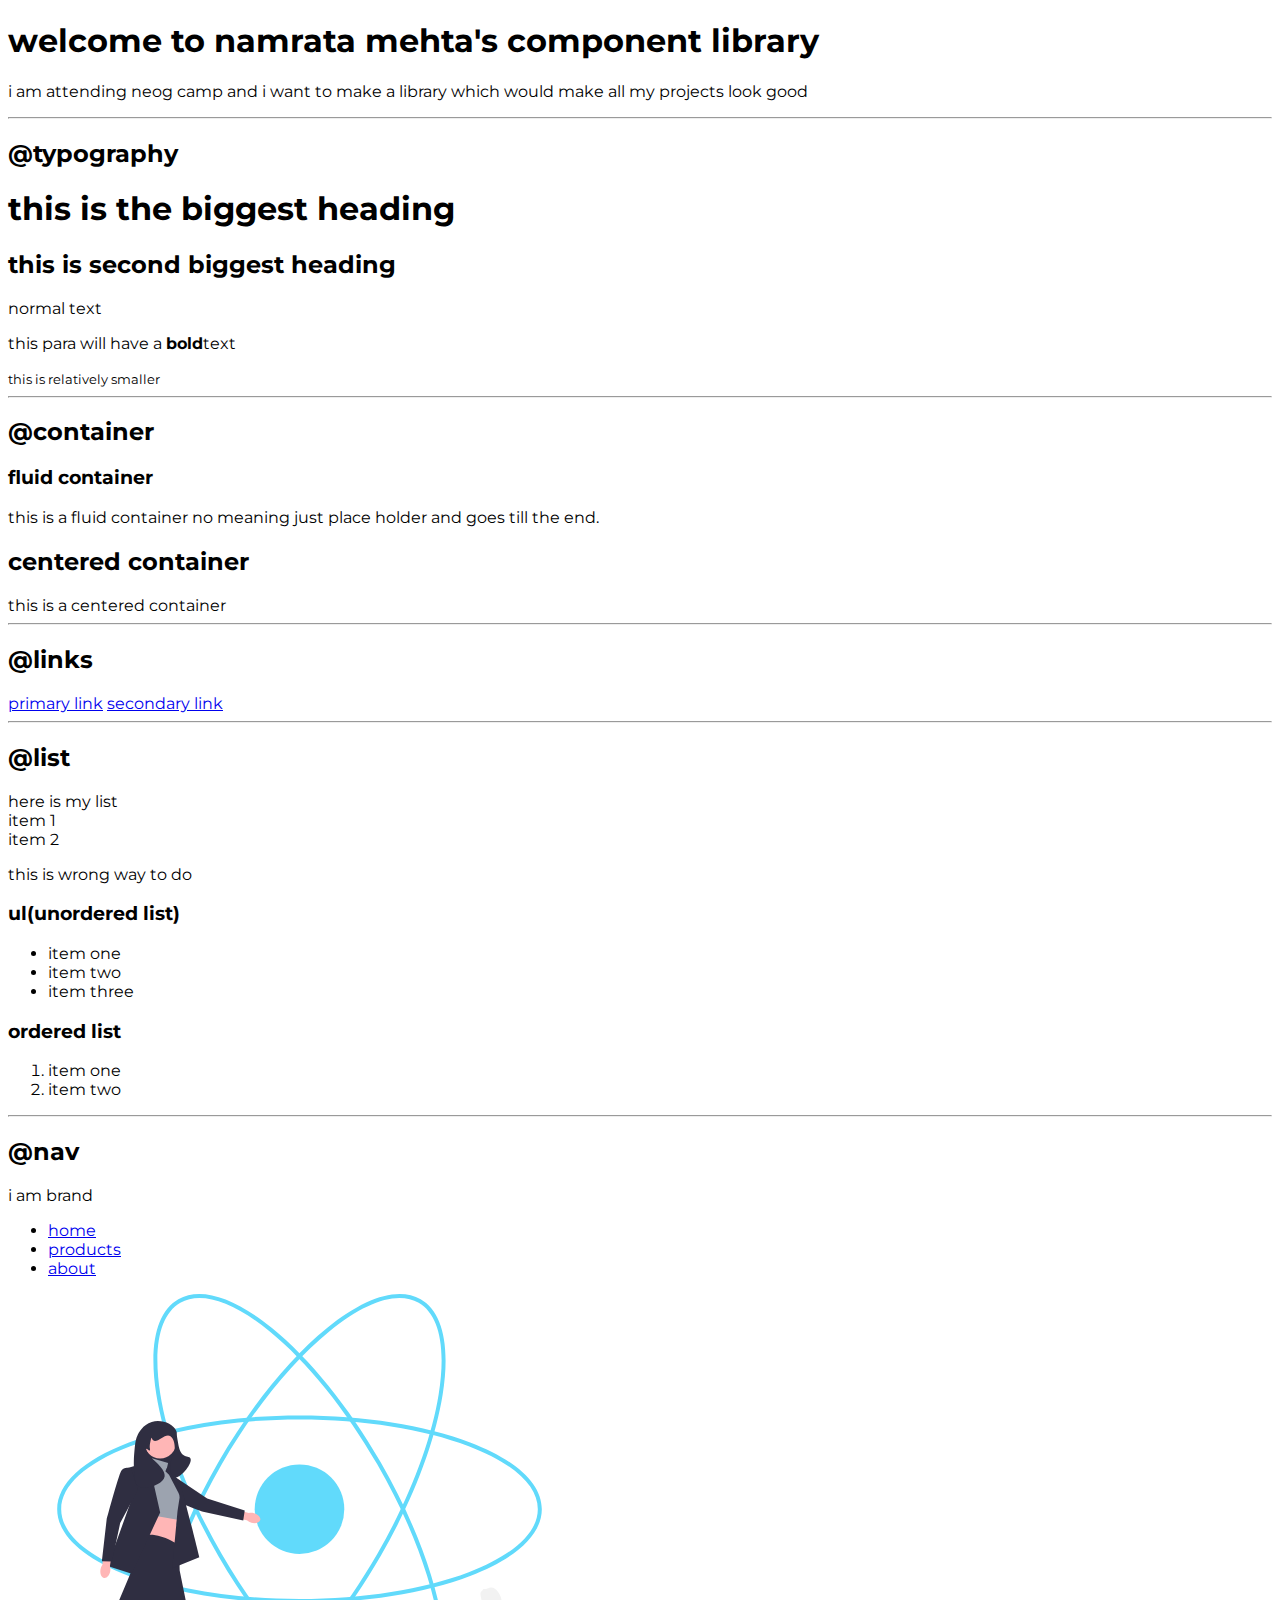
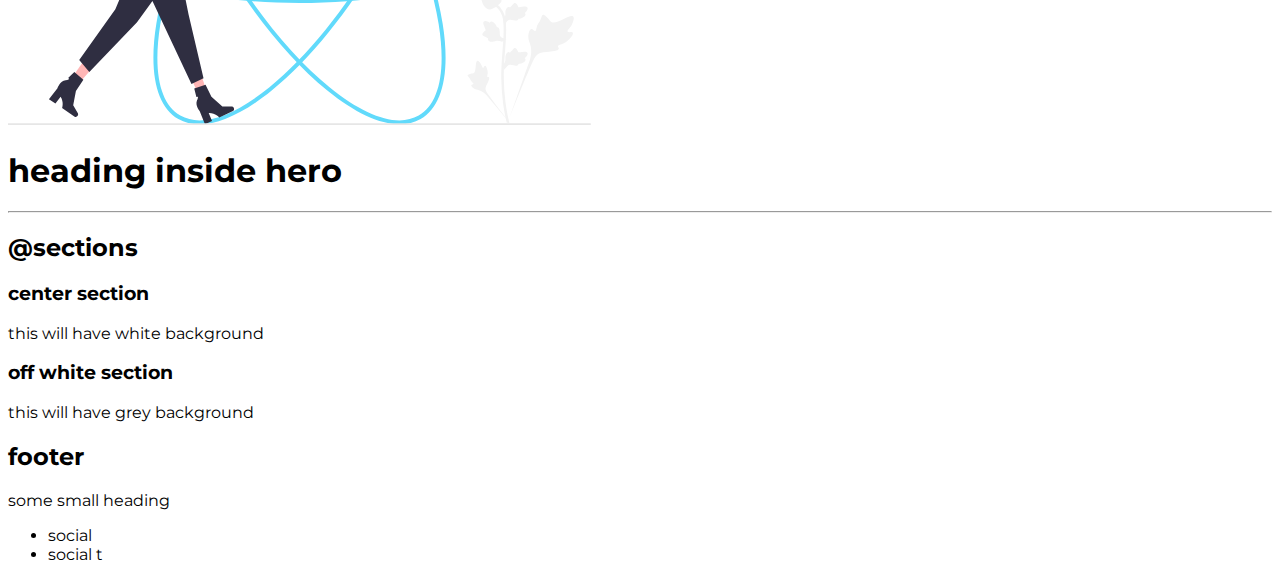
==== index.html @ b5ee128e "css commit" ====
<!DOCTYPE html>
<html lang="en">
<head>
    <meta charset="UTF-8">
    <meta http-equiv="X-UA-Compatible" content="IE=edge">
    <meta name="viewport" content="width=device-width, initial-scale=1.0">
    <title>Document</title>
    <link href="styles.css" rel="stylesheet" />
    <!-- <style>
        body{
            color: red;
        }
    </style> -->

    <!-- third way of doing css:external link -->
    
</head>
<body>

    <!-- <h1 style="color: red;">welcome to namrata mehta's component library</h1> -->

    <h1>welcome to namrata mehta's component library</h1>
    <P class="para"> i am attending neog camp and i want to make a library 
        which would make all my projects look good
    </P>
    <hr>
    <h2>@typography</h2>
    <h1>this is the biggest heading</h1>
    <h2> this is second biggest heading</h2>
    <p>normal text</p>
    <p>this para will have a 
        <strong>bold</strong>text
    </p>
    <small>this is relatively smaller</small>

    <hr>
    <h2>@container</h2> 
    <h3>fluid container</h3>
    <div> this is a fluid container no meaning just place holder
        and goes till the end.
    </div>
    <h2>centered container</h2>
    <div>this is a centered container</div>

    <hr>
    <h2>@links</h2>
    <a href="/">primary link</a>
    <a href="/">secondary link</a>
    <hr>
    <h2>@list</h2>
    <div>
        here is my list
        <div>item 1</div>
        <div>item 2</div>
        <p>this is wrong way to do</p>
    </div>


    <h3>ul(unordered list)</h3>
    <ul>
        <li>item one</li>
        <li>item two</li>
        <li>item three</li>
    </ul>


    <h3>ordered list</h3>
    <ol>
        <li>item one</li>
        <li>item two</li>
    </ol>

<hr>
    <h2>@nav</h2>
    <nav>
        <div>i am brand</div>
        <ul>
            <li>
                <a href="/">home</a>
            </li>
            <li>
                <a href="/">products</a>
            </li>
            <li>
                <a href="/">about</a>
            </li>
        </ul>
    </nav>
    <header>
        <img src="images/hero.svg"/>
        
        <h1>heading inside hero</h1>
    </header>
    <hr>
    <h2>@sections</h2>
    <section>
        <h3>center section</h3>
        <p>this will have white background</p>
    </section>

    <section>
        <h3>off white section</h3>
        <p>this will have grey background</p>
    </section>
    <h2>footer</h2>


    <footer>
        <div>some small heading</div>
        <ul>
            <li>social</li>
            <li>social t</li>
        </ul>
    </footer>





 





</body>
</html>
---- styles.css ----
@import url('https://fonts.googleapis.com/css2?family=Montserrat:ital,wght@0,700;1,400&display=swap');

body{
    font-family: 'Montserrat', sans-serif;
}
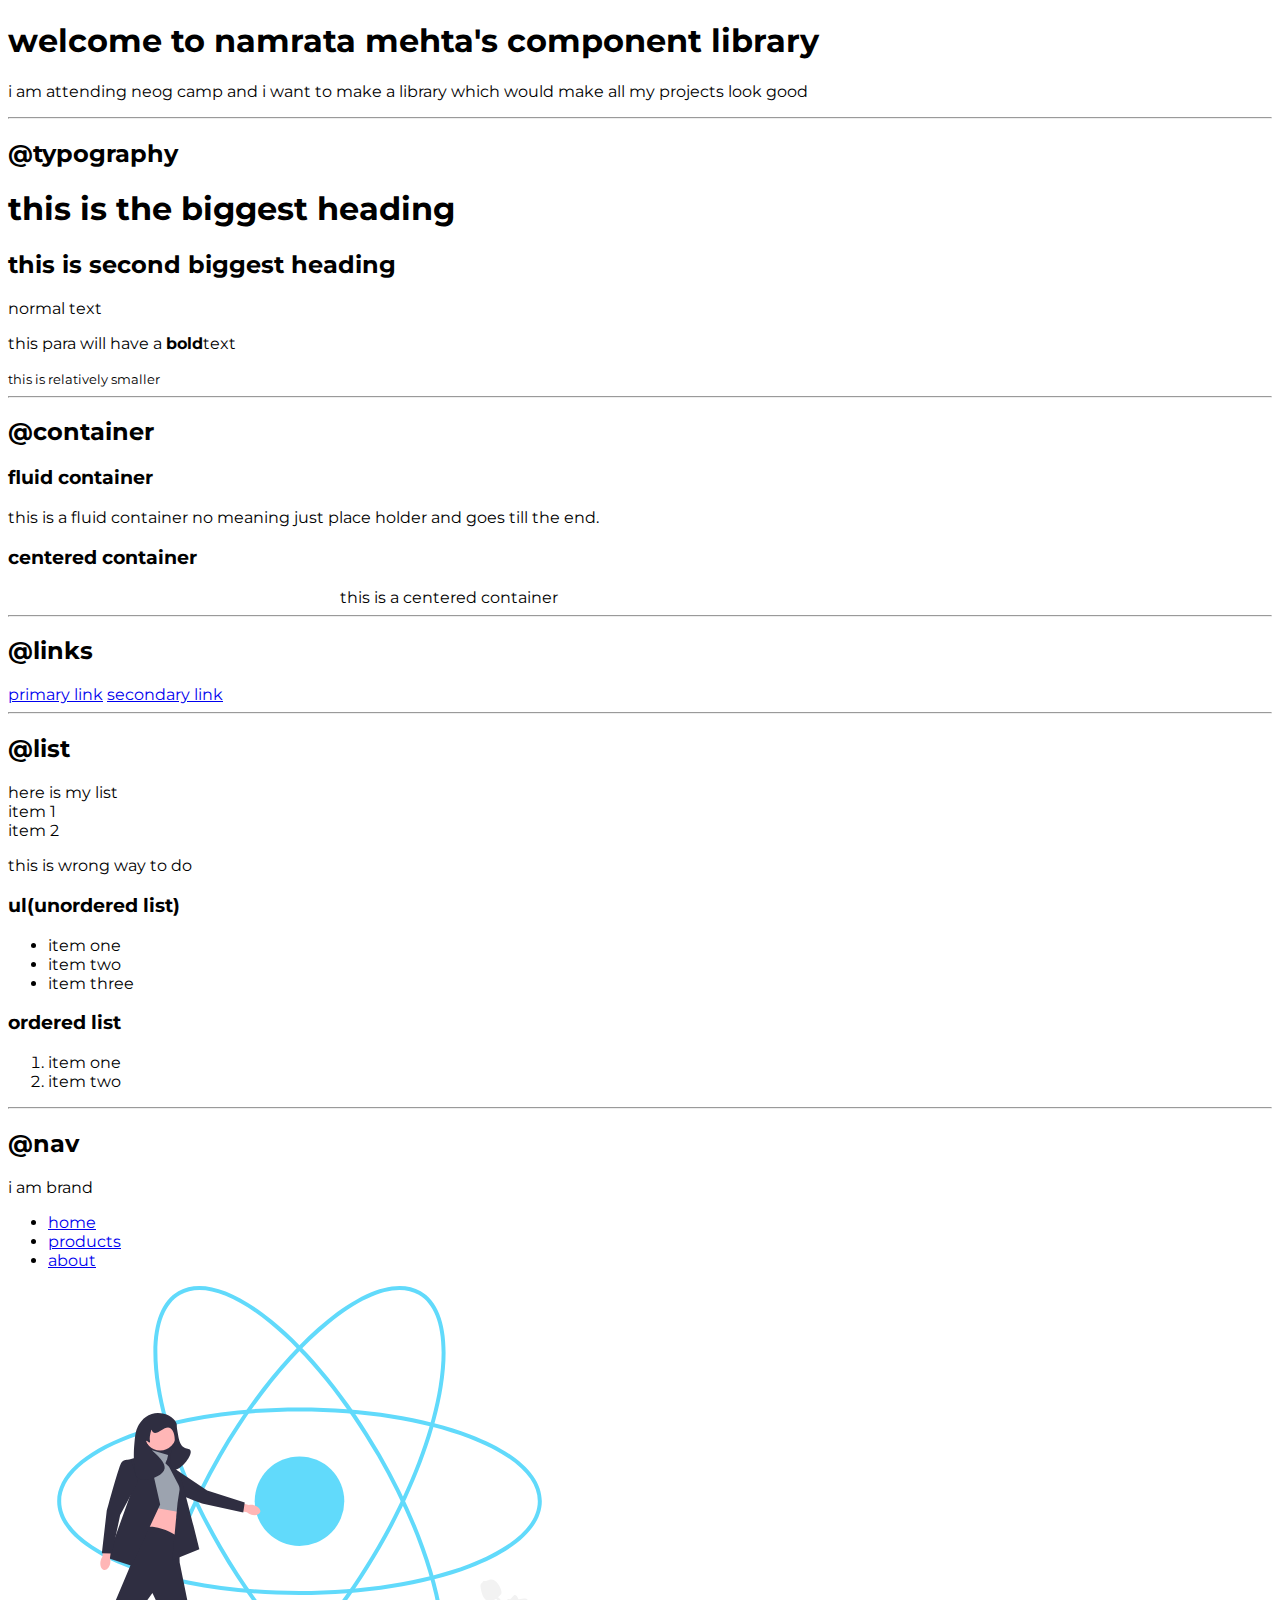
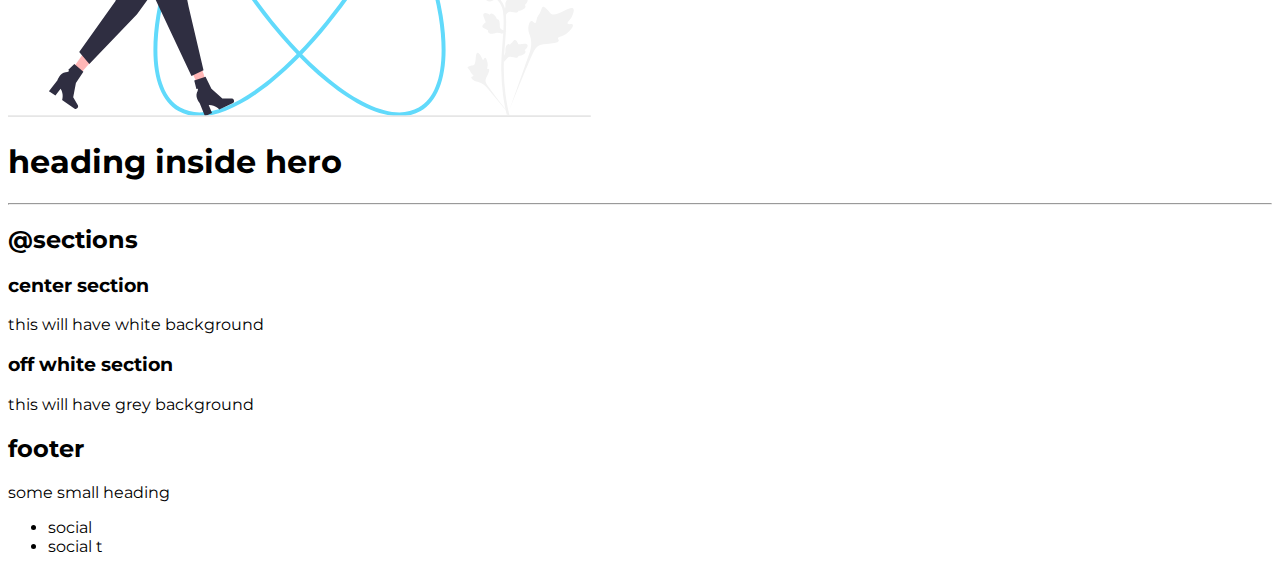
==== commit 35026b76: "color" ====
--- a/index.html
+++ b/index.html
@@ -36,17 +36,21 @@
     <hr>
     <h2>@container</h2> 
     <h3>fluid container</h3>
-    <div> this is a fluid container no meaning just place holder
+    <div class="container-fluid"> this is a fluid container no meaning just place holder
         and goes till the end.
     </div>
-    <h2>centered container</h2>
-    <div>this is a centered container</div>
+    <h3>centered container</h3>
+    <div class="container
+    container-center">this is a centered container</div>
 
+   
     <hr>
     <h2>@links</h2>
     <a href="/">primary link</a>
     <a href="/">secondary link</a>
     <hr>
+   
+   
     <h2>@list</h2>
     <div>
         here is my list
--- a/styles.css
+++ b/styles.css
@@ -1,5 +1,25 @@
 @import url('https://fonts.googleapis.com/css2?family=Montserrat:ital,wght@0,700;1,400&display=swap');
 
+
+:root{
+    --primary-color:red;
+}
 body{
     font-family: 'Montserrat', sans-serif;
-}+}
+/* container */
+.container{
+    padding-left: 1rem;
+    padding-right: 1rem;
+}
+.container-center{
+    max-width: 600px;
+    margin: auto;
+}
+
+
+/* links */
+.primary-link{
+    color: var(--primary-color);
+}
+
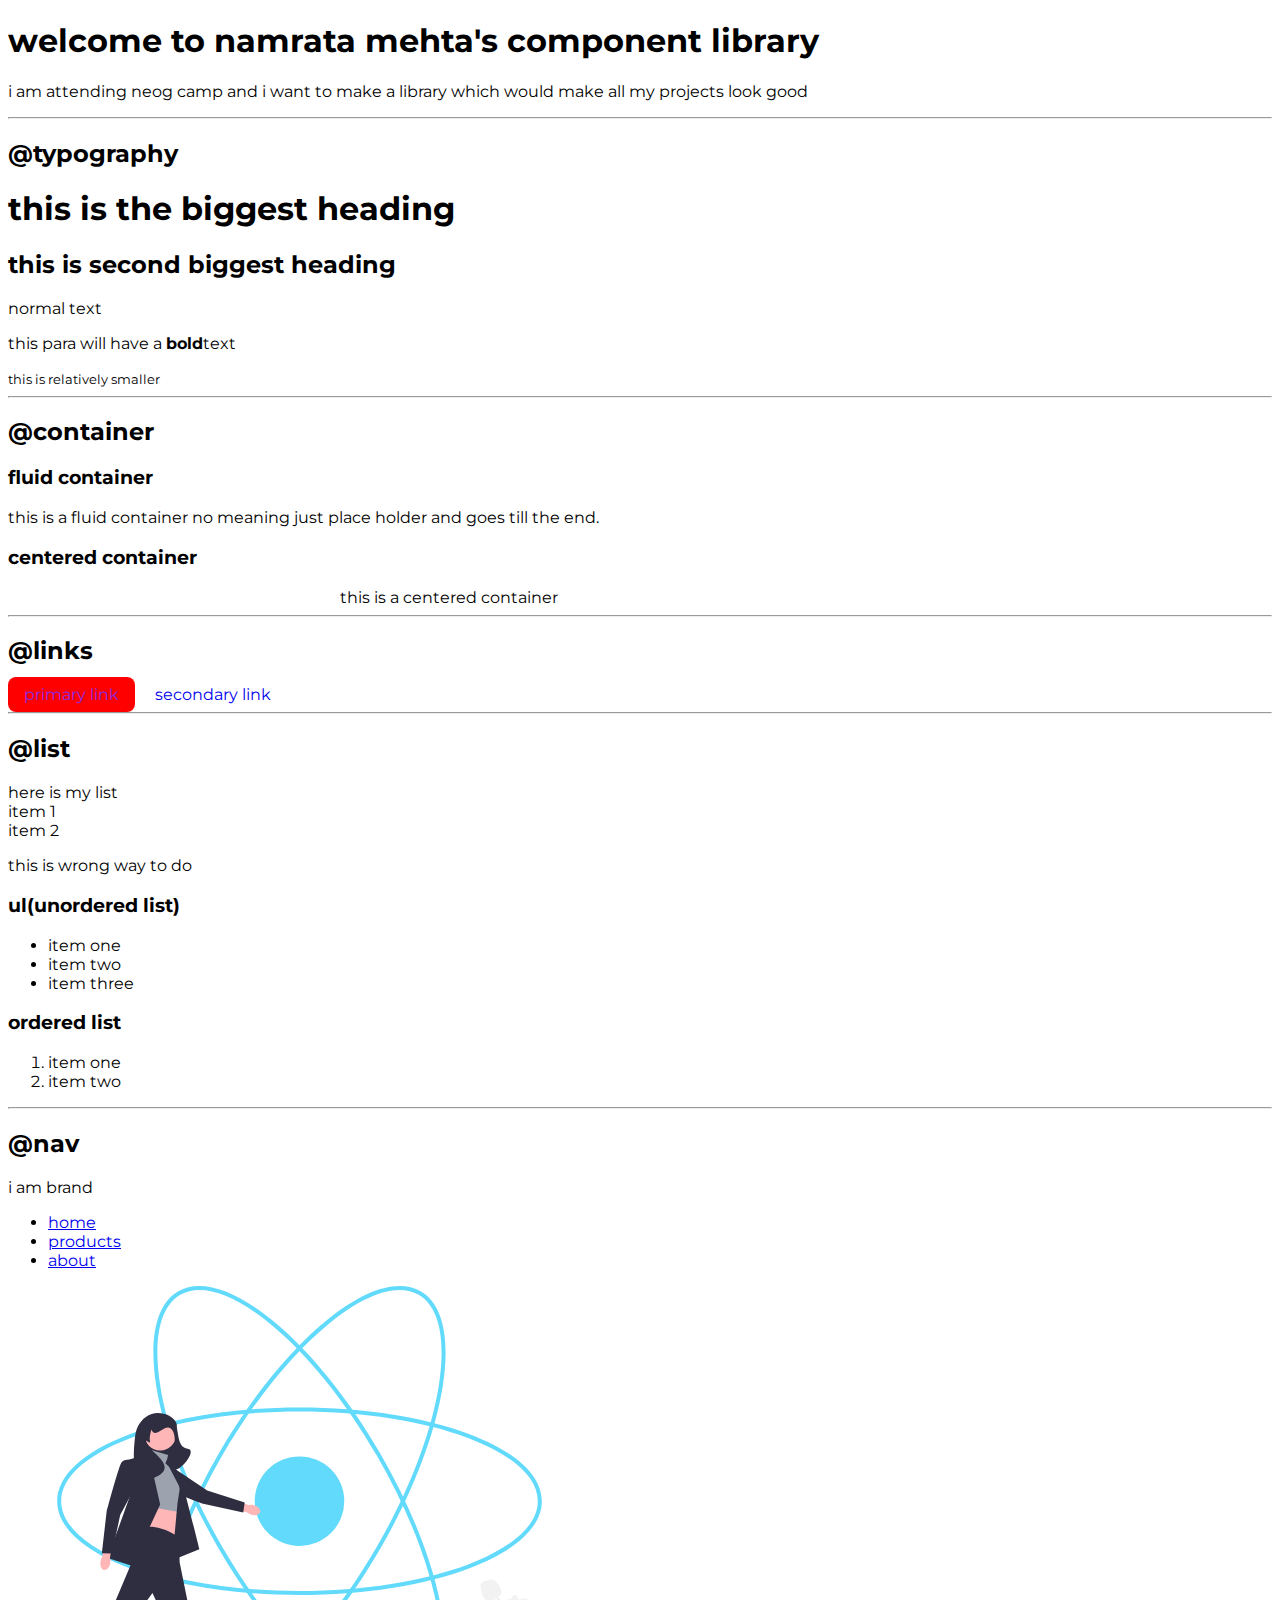
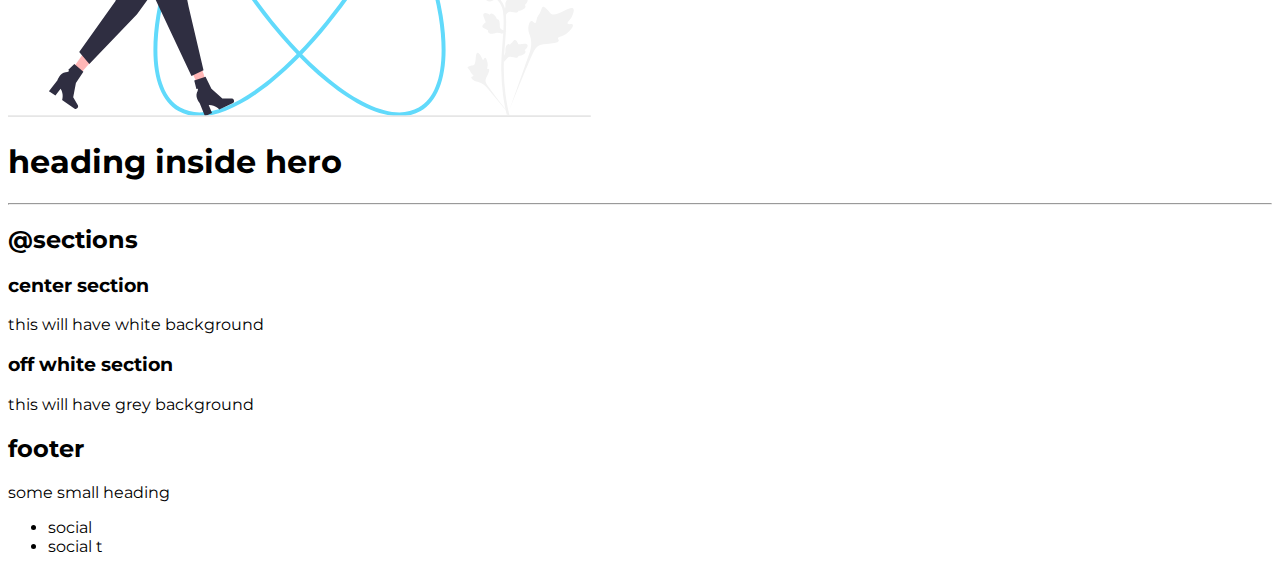
==== commit 1c3e0c84: "link updated" ====
--- a/index.html
+++ b/index.html
@@ -46,8 +46,12 @@
    
     <hr>
     <h2>@links</h2>
-    <a href="/">primary link</a>
-    <a href="/">secondary link</a>
+    <a class="link link-primary"
+    href="/">primary link</a>
+
+
+    <a class="link link-secondary"
+    href="/">secondary link</a>
     <hr>
    
    
--- a/styles.css
+++ b/styles.css
@@ -9,8 +9,8 @@
 }
 /* container */
 .container{
-    padding-left: 1rem;
-    padding-right: 1rem;
+    
+    padding: 0rem 1rem;
 }
 .container-center{
     max-width: 600px;
@@ -19,7 +19,18 @@
 
 
 /* links */
-.primary-link{
-    color: var(--primary-color);
+.link{
+    text-decoration: none;
+    padding: 0.5rem 1rem;
+}
+.link-primary{
+    background-color: var(--primary-color);
+    border-radius: 0.5rem;
+    color: blueviolet;
+}
+.links-secondary{
+    color var(--primary-color);
+    border-radius: 0.5rem;
+    border: 1px solid var(--primary-color);
 }
 
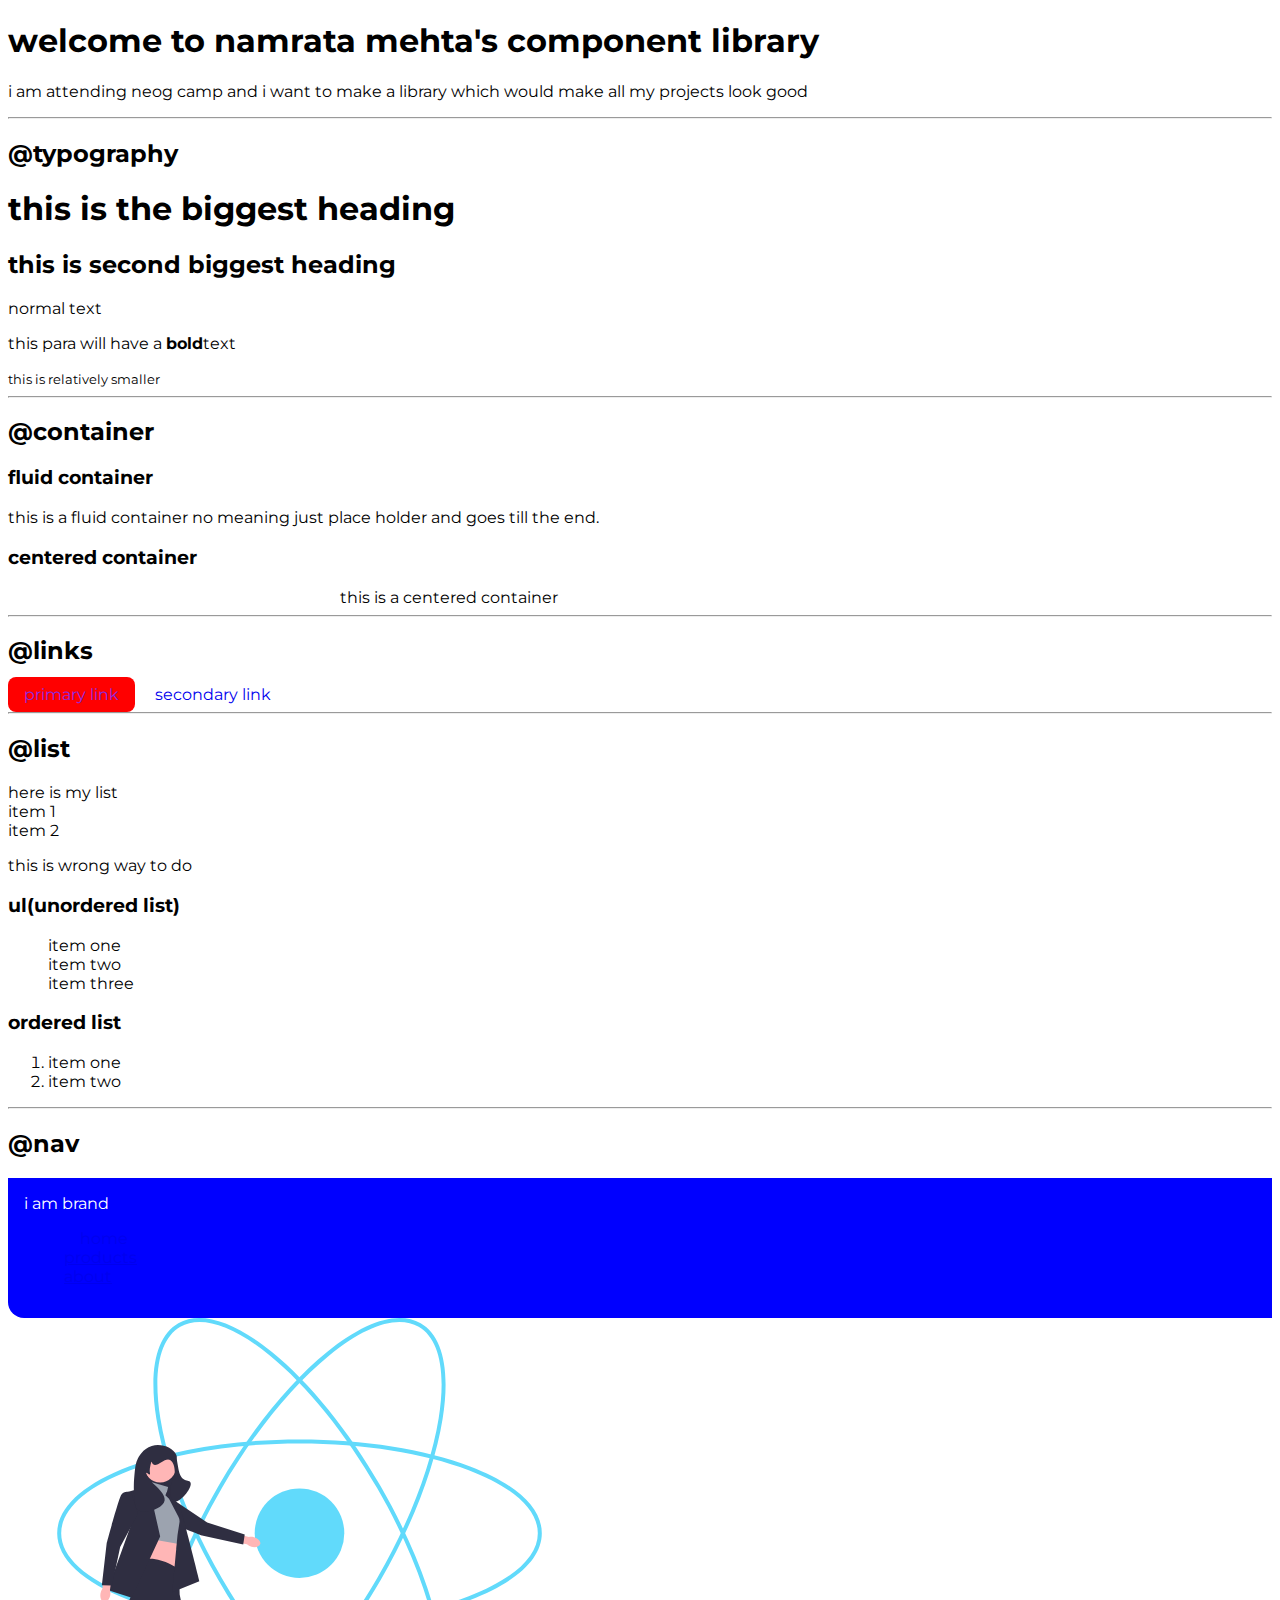
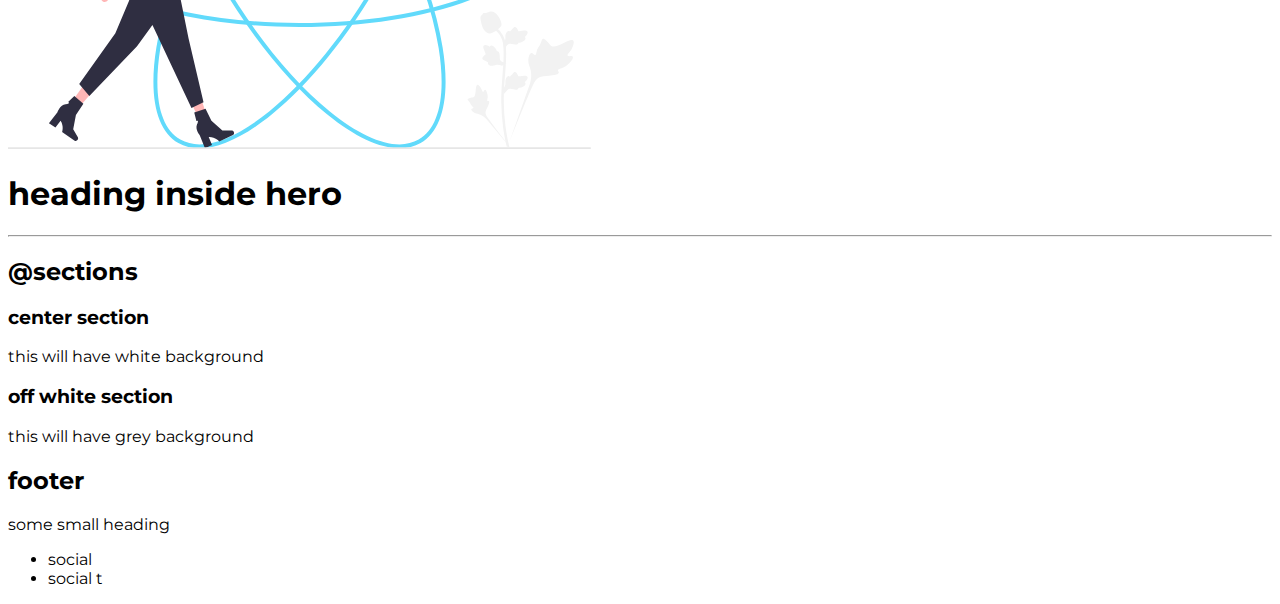
==== commit 9e6dba64: "navigation" ====
--- a/index.html
+++ b/index.html
@@ -65,7 +65,7 @@
 
 
     <h3>ul(unordered list)</h3>
-    <ul>
+    <ul class="list-non-bullet">
         <li>item one</li>
         <li>item two</li>
         <li>item three</li>
@@ -79,21 +79,26 @@
     </ol>
 
 <hr>
-    <h2>@nav</h2>
-    <nav>
-        <div>i am brand</div>
-        <ul>
-            <li>
-                <a href="/">home</a>
+   
+
+<h2>@nav</h2>
+    <nav class="navigation container">
+        <div class="nav-brand">i am brand</div>
+        <ul class="list-non-bullet nav-pills">
+            <li class="list-item-inline">
+                <a class="link link-active" href="/">home</a>
             </li>
-            <li>
+            <li class="list-item-inline">
                 <a href="/">products</a>
             </li>
-            <li>
+            <li class="list-item-inline">
                 <a href="/">about</a>
             </li>
         </ul>
     </nav>
+    
+    
+    
     <header>
         <img src="images/hero.svg"/>
         
--- a/styles.css
+++ b/styles.css
@@ -28,9 +28,33 @@
     border-radius: 0.5rem;
     color: blueviolet;
 }
+.link{
+    text-decoration: none;
+    padding: 0.5rem 1rem;
+
+}
 .links-secondary{
-    color var(--primary-color);
+    background-color: var(--primary-color);
     border-radius: 0.5rem;
-    border: 1px solid var(--primary-color);
+    color: blueviolet;
+}
+.list-non-bullet{
+    list-style: none;
+
+}
+/* navigation */
+.navigation{
+    background-color: blue;
+    color: white;
+    padding: 1rem;
+    border-bottom-left-radius:1rem;
+}
+.navigation.link{
+    color: white;
+}
+.navigation.link-active{
+    font-weight: bold;
 }
 
+    
+
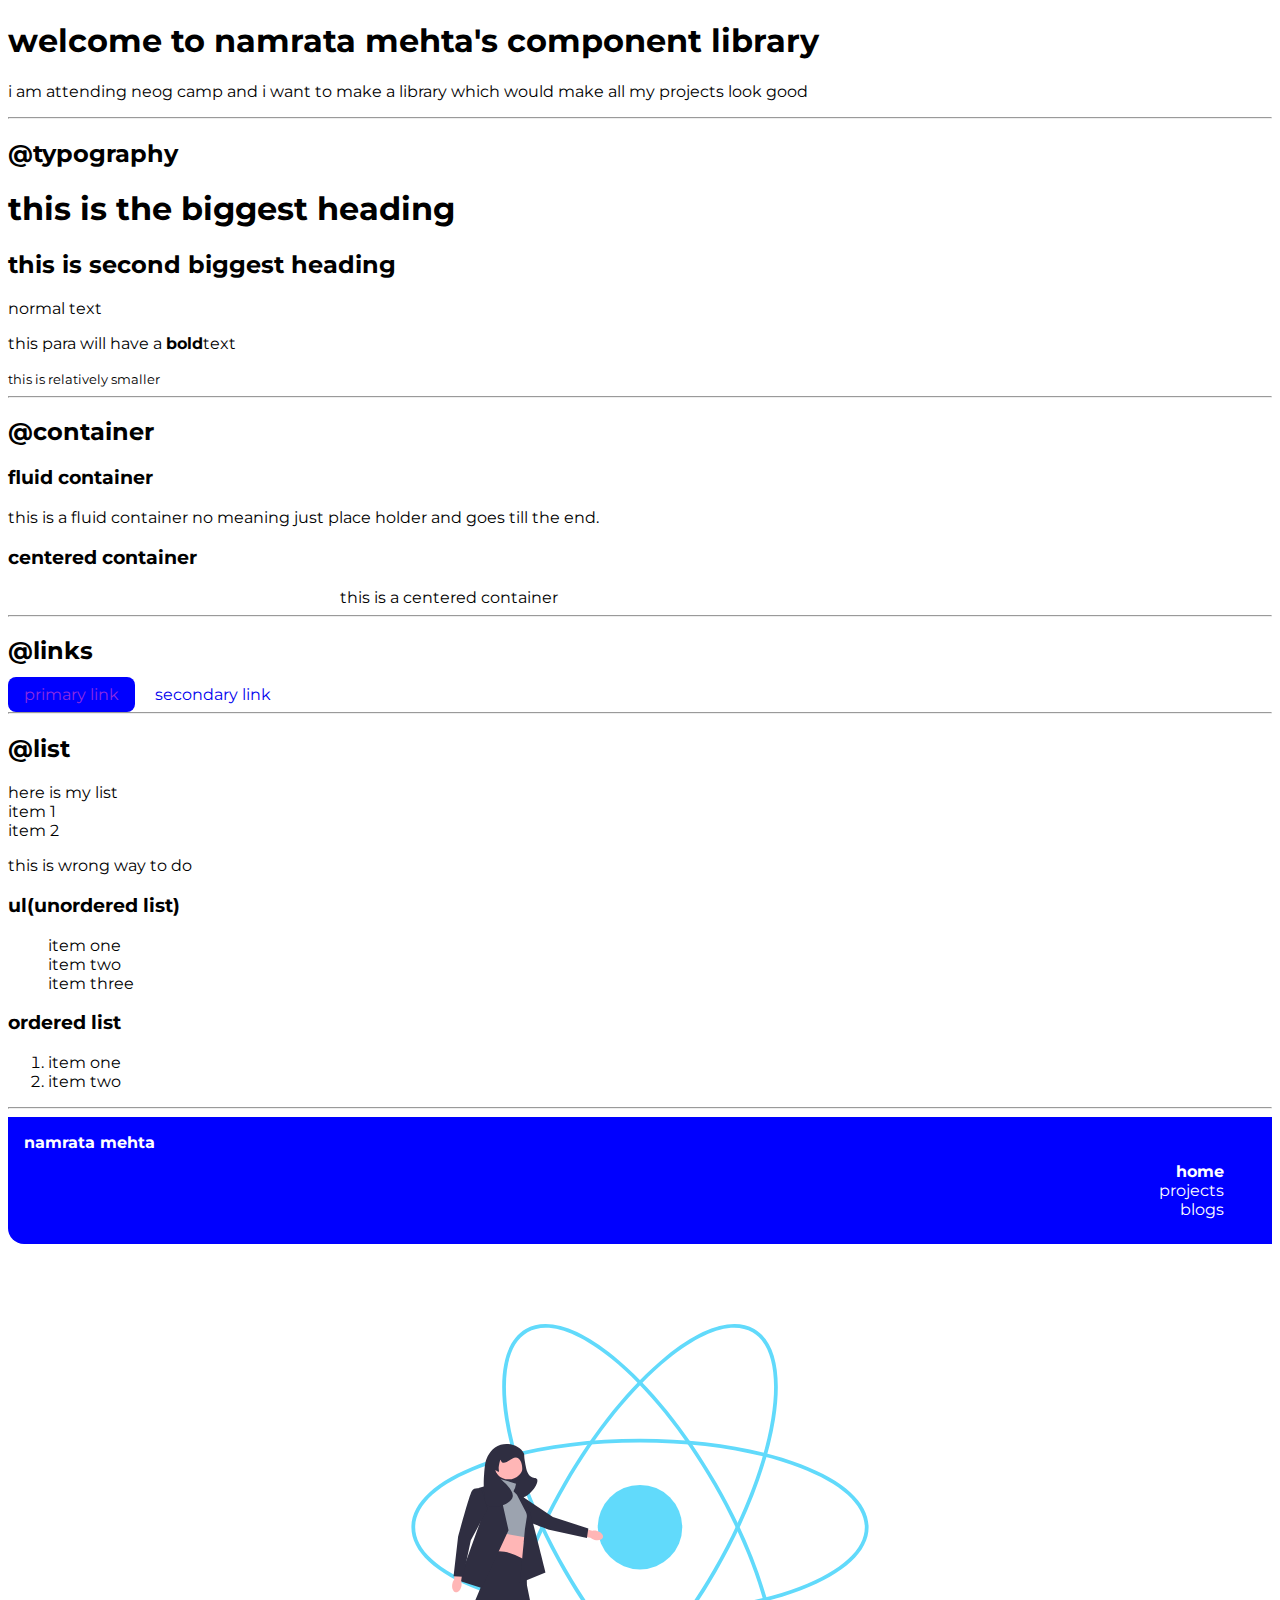
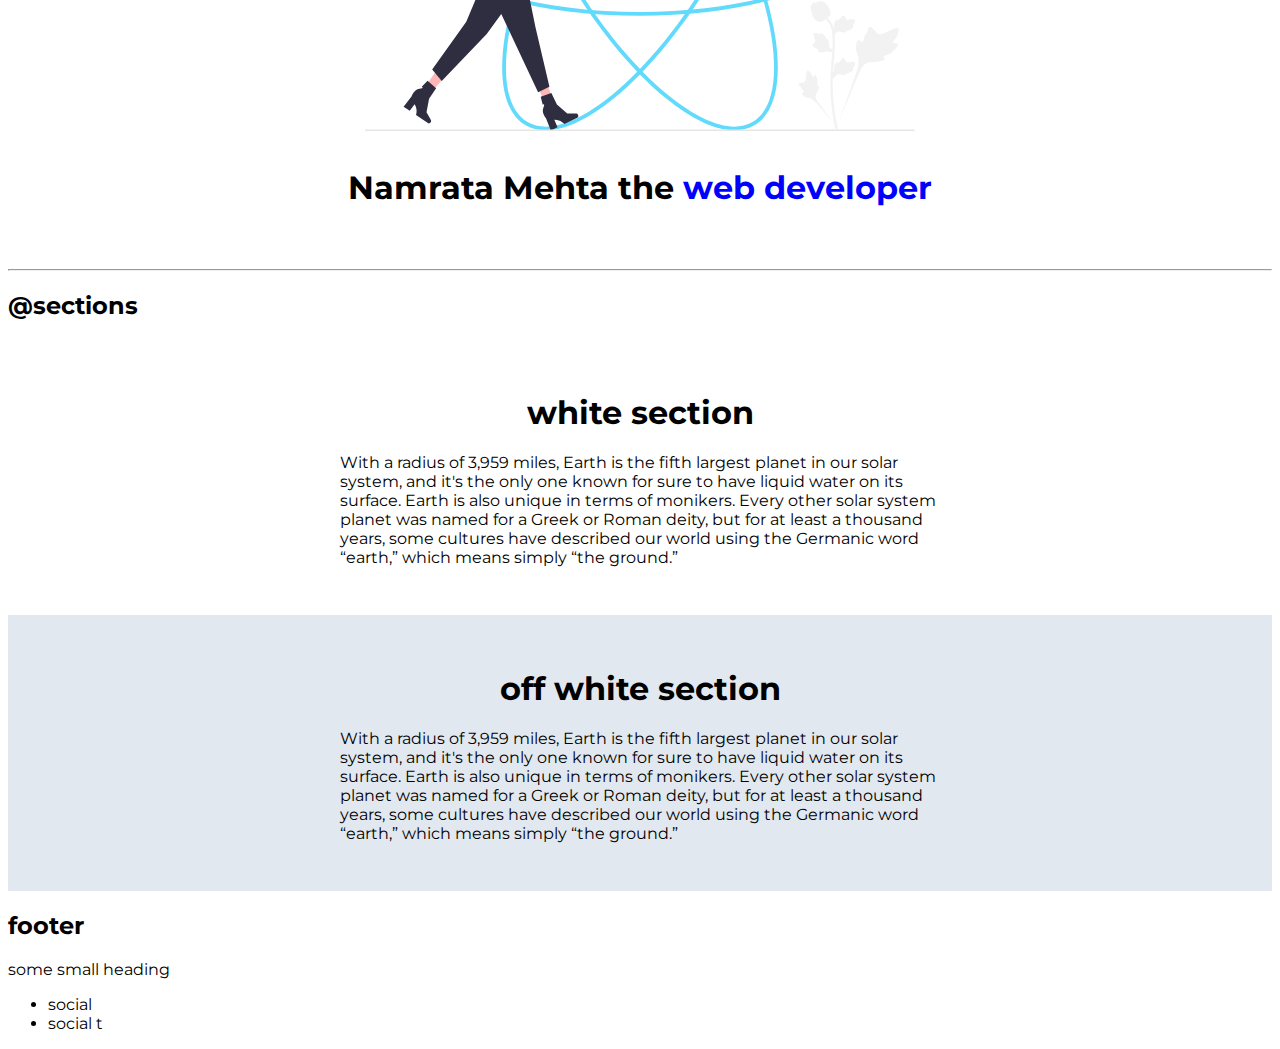
==== commit 1c64d5a7: "section" ====
--- a/index.html
+++ b/index.html
@@ -54,6 +54,10 @@
     href="/">secondary link</a>
     <hr>
    
+
+ 
+
+
    
     <h2>@list</h2>
     <div>
@@ -81,40 +85,47 @@
 <hr>
    
 
-<h2>@nav</h2>
-    <nav class="navigation container">
-        <div class="nav-brand">i am brand</div>
-        <ul class="list-non-bullet nav-pills">
-            <li class="list-item-inline">
-                <a class="link link-active" href="/">home</a>
-            </li>
-            <li class="list-item-inline">
-                <a href="/">products</a>
-            </li>
-            <li class="list-item-inline">
-                <a href="/">about</a>
-            </li>
-        </ul>
-    </nav>
+<nav class="navigation container">
+    <div class="nav-brand"><a href="/">namrata mehta </a></div>
+    <ul class="list-non-bullet nav-pills">
+      <li class="list-item-inline">
+        <a class="link link-active" href="/">home</a>
+      </li>
+      <li class="list-item-inline">
+        <a class="link" href="/projects.html">projects</a>
+      </li>
+      <li class="list-item-inline">
+        <a class="link" href="/blogs.html">blogs</a>
+      </li>
+    </ul>
+  </nav>
     
     
     
-    <header>
-        <img src="images/hero.svg"/>
-        
-        <h1>heading inside hero</h1>
-    </header>
+    <header class="hero">
+        <img class="hero-img" src="images/hero.svg" />
+        <h1 class="hero-heading">
+          Namrata Mehta the <span class="heading-inverted"> web developer</span>
+        </h1>
+      </header>
+    
     <hr>
     <h2>@sections</h2>
-    <section>
-        <h3>center section</h3>
-        <p>this will have white background</p>
+    <section class="section">
+        <div class="container container-center">
+        <h1>white section</h1>
+        <p>With a radius of 3,959 miles, Earth is the fifth largest planet in our solar system, and it's the only one known for sure to have liquid water on its surface. Earth is also unique in terms of monikers. Every other solar system planet was named for a Greek or Roman deity, but for at least a thousand years, some cultures have described our world using the Germanic word “earth,” which means simply “the ground.”</p>
+    </div>
     </section>
 
-    <section>
-        <h3>off white section</h3>
-        <p>this will have grey background</p>
+    <section class="section ow">
+        <div class="container container-center">
+        <h1>off white section</h1>
+        <p>With a radius of 3,959 miles, Earth is the fifth largest planet in our solar system, and it's the only one known for sure to have liquid water on its surface. Earth is also unique in terms of monikers. Every other solar system planet was named for a Greek or Roman deity, but for at least a thousand years, some cultures have described our world using the Germanic word “earth,” which means simply “the ground.”</p>
+    </div>
     </section>
+    
+    
     <h2>footer</h2>
 
 
--- a/styles.css
+++ b/styles.css
@@ -1,60 +1,123 @@
 @import url('https://fonts.googleapis.com/css2?family=Montserrat:ital,wght@0,700;1,400&display=swap');
 
 
-:root{
-    --primary-color:red;
+:root {
+  --primary-color: blue;
+  --off-white: #e2e8f0;
+  
 }
-body{
-    font-family: 'Montserrat', sans-serif;
+
+body {
+  font-family: 'Montserrat', sans-serif;
 }
+
 /* container */
-.container{
-    
-    padding: 0rem 1rem;
+.container {
+
+  padding: 0rem 1rem;
 }
-.container-center{
-    max-width: 600px;
-    margin: auto;
+
+.container-center {
+  max-width: 600px;
+  margin: auto;
 }
 
 
 /* links */
-.link{
-    text-decoration: none;
-    padding: 0.5rem 1rem;
+.link {
+  text-decoration: none;
+  padding: 0.5rem 1rem;
 }
-.link-primary{
-    background-color: var(--primary-color);
-    border-radius: 0.5rem;
-    color: blueviolet;
+
+.link-primary {
+  background-color: var(--primary-color);
+  border-radius: 0.5rem;
+  color: blueviolet;
 }
-.link{
-    text-decoration: none;
-    padding: 0.5rem 1rem;
+
+.link {
+  text-decoration: none;
+  padding: 0.5rem 1rem;
 
 }
-.links-secondary{
-    background-color: var(--primary-color);
-    border-radius: 0.5rem;
-    color: blueviolet;
+
+.links-secondary {
+  background-color: var(--primary-color);
+  border-radius: 0.5rem;
+  color: blueviolet;
 }
-.list-non-bullet{
-    list-style: none;
+
+.list-non-bullet {
+  list-style: none;
 
 }
-/* navigation */
-.navigation{
-    background-color: blue;
-    color: white;
-    padding: 1rem;
-    border-bottom-left-radius:1rem;
-}
-.navigation.link{
-    color: white;
-}
-.navigation.link-active{
-    font-weight: bold;
+
+/** navigation **/
+
+.navigation {
+  background-color: var(--primary-color);
+  color: white;
+  padding: 1rem;
+  border-bottom-left-radius: 1rem;
 }
 
-    
+.navigation .nav-brand {
+  font-weight: bold;
+}
 
+.nav-brand a {
+  text-decoration: none;
+  color: inherit;
+}
+
+.navigation .nav-pills {
+  text-align: right;
+  margin: 0.6rem 1rem;
+}
+
+.navigation .link {
+  color: white;
+}
+
+.navigation .link-active {
+  font-weight: bold;
+}
+
+
+/** header **/
+
+.hero {
+  padding: 2rem;
+  padding-top: 5rem;
+}
+
+.hero .hero-img {
+  max-width: 80%;
+  width: 550px;
+  display: block;
+  margin: auto;
+}
+
+.hero .hero-heading {
+  text-align: center;
+  padding-top: 1rem;
+  color: var(--dark-gray);
+}
+
+.hero .hero-heading .heading-inverted {
+  color: var(--primary-color);
+}
+
+/* section */
+
+
+.section{
+  padding: 2rem;
+}
+.section h1 {
+  text-align: center;
+ 
+}
+.ow{
+  background-color: var(--off-white);
+}
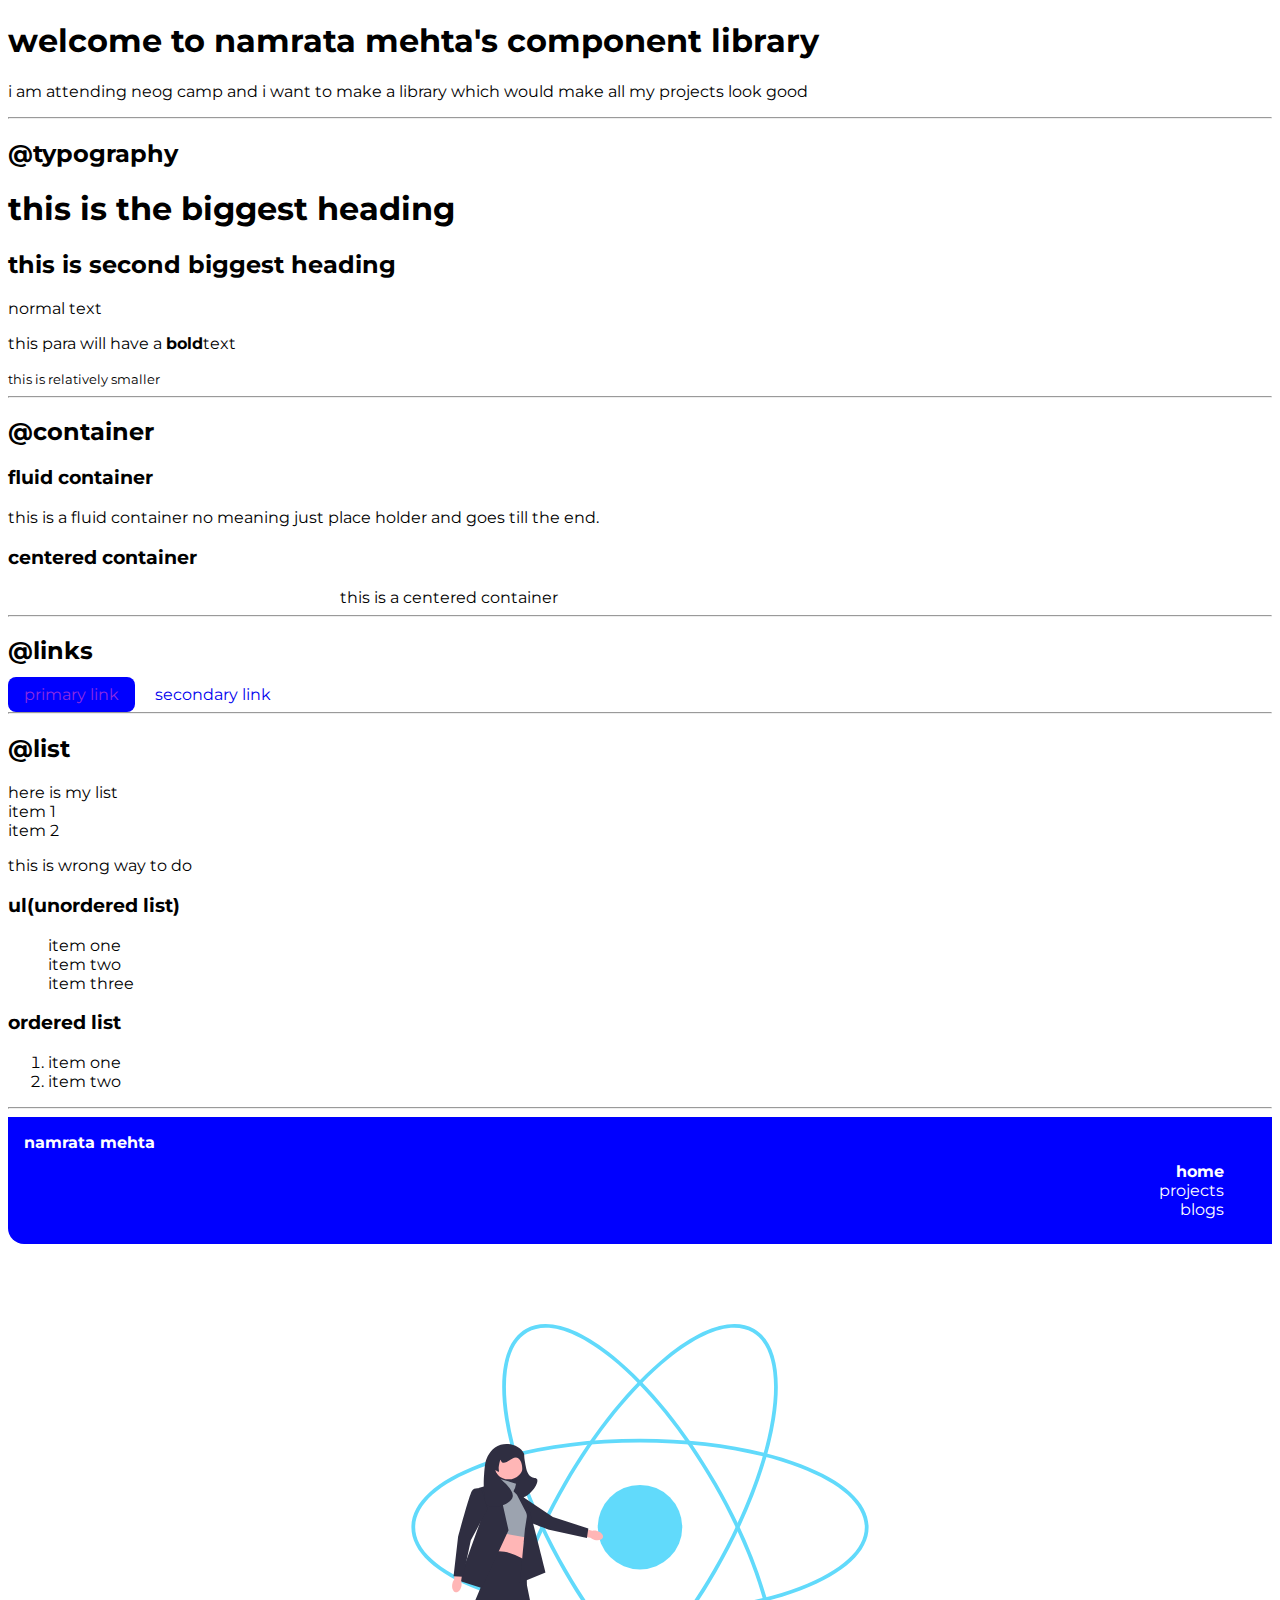
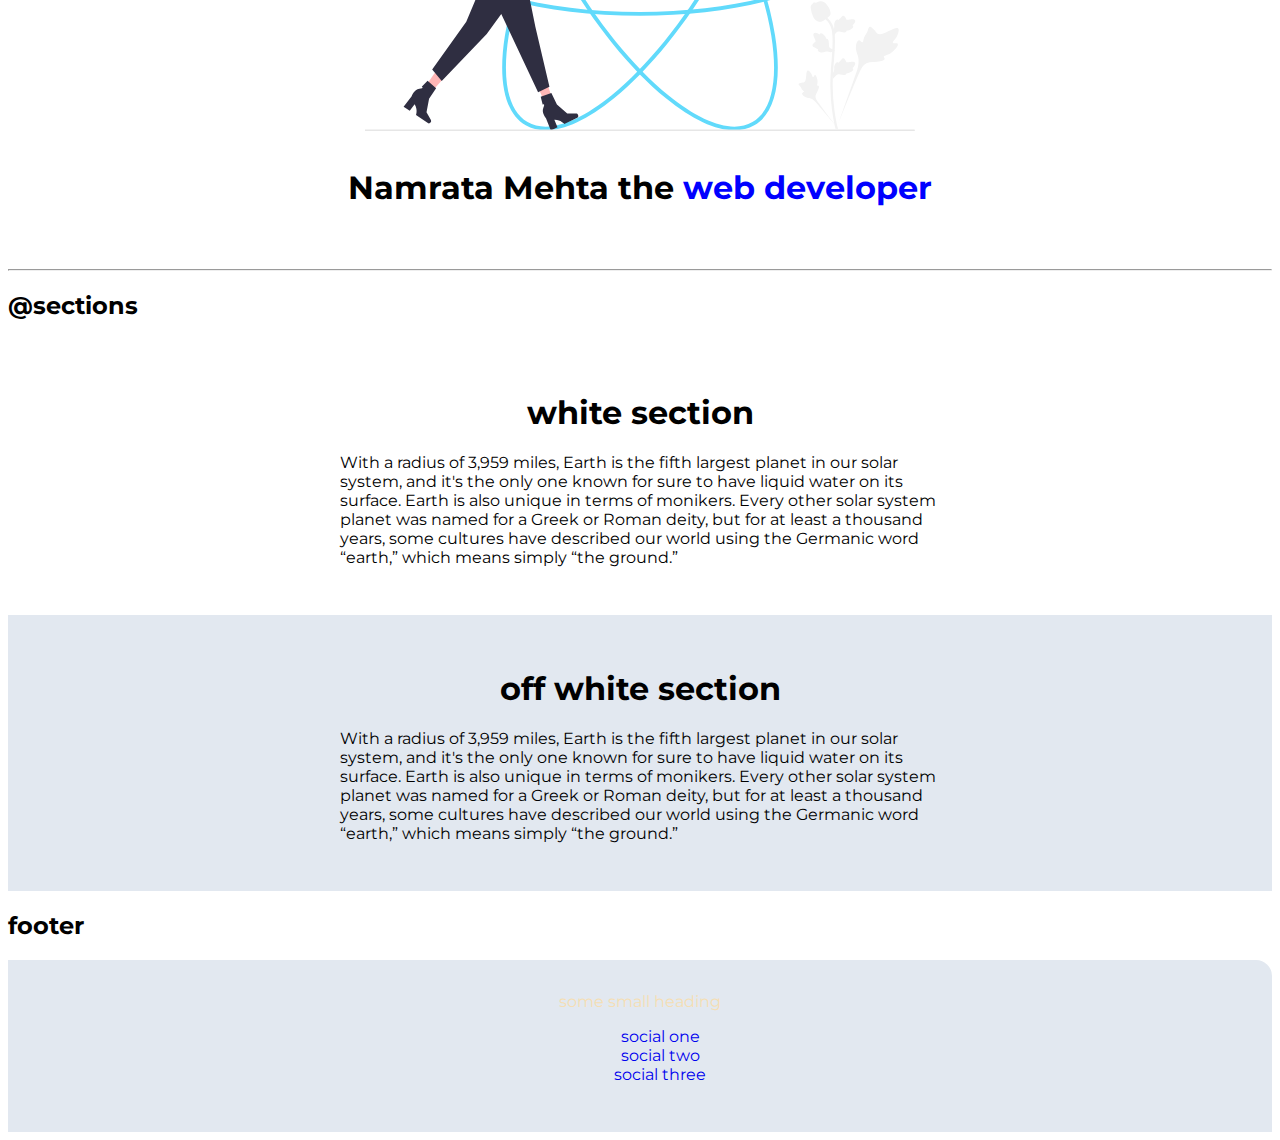
==== commit 0fa16ba9: "footer" ====
--- a/index.html
+++ b/index.html
@@ -129,11 +129,15 @@
     <h2>footer</h2>
 
 
-    <footer>
+    <footer class="footer-header">
         <div>some small heading</div>
-        <ul>
-            <li>social</li>
-            <li>social t</li>
+        <ul class="social-links list-non-bullet">
+            <li class="list-item-inline">
+                <a  class="link" href="/">social one</a></li>
+            <li class="list-item-inline">
+                <a class="link" href="/">social two</a></li>
+            <li class="list-item-inline">
+                <a class="link" href="/">social three</a></li>
         </ul>
     </footer>
 
--- a/styles.css
+++ b/styles.css
@@ -121,3 +121,13 @@
 .ow{
   background-color: var(--off-white);
 }
+footer{
+  background-color: var(--off-white);
+  padding: 2rem 1rem;
+  text-align: center;
+  color: wheat;
+  border-top-right-radius: 1rem;
+}
+.footer.link{
+  color: white;
+}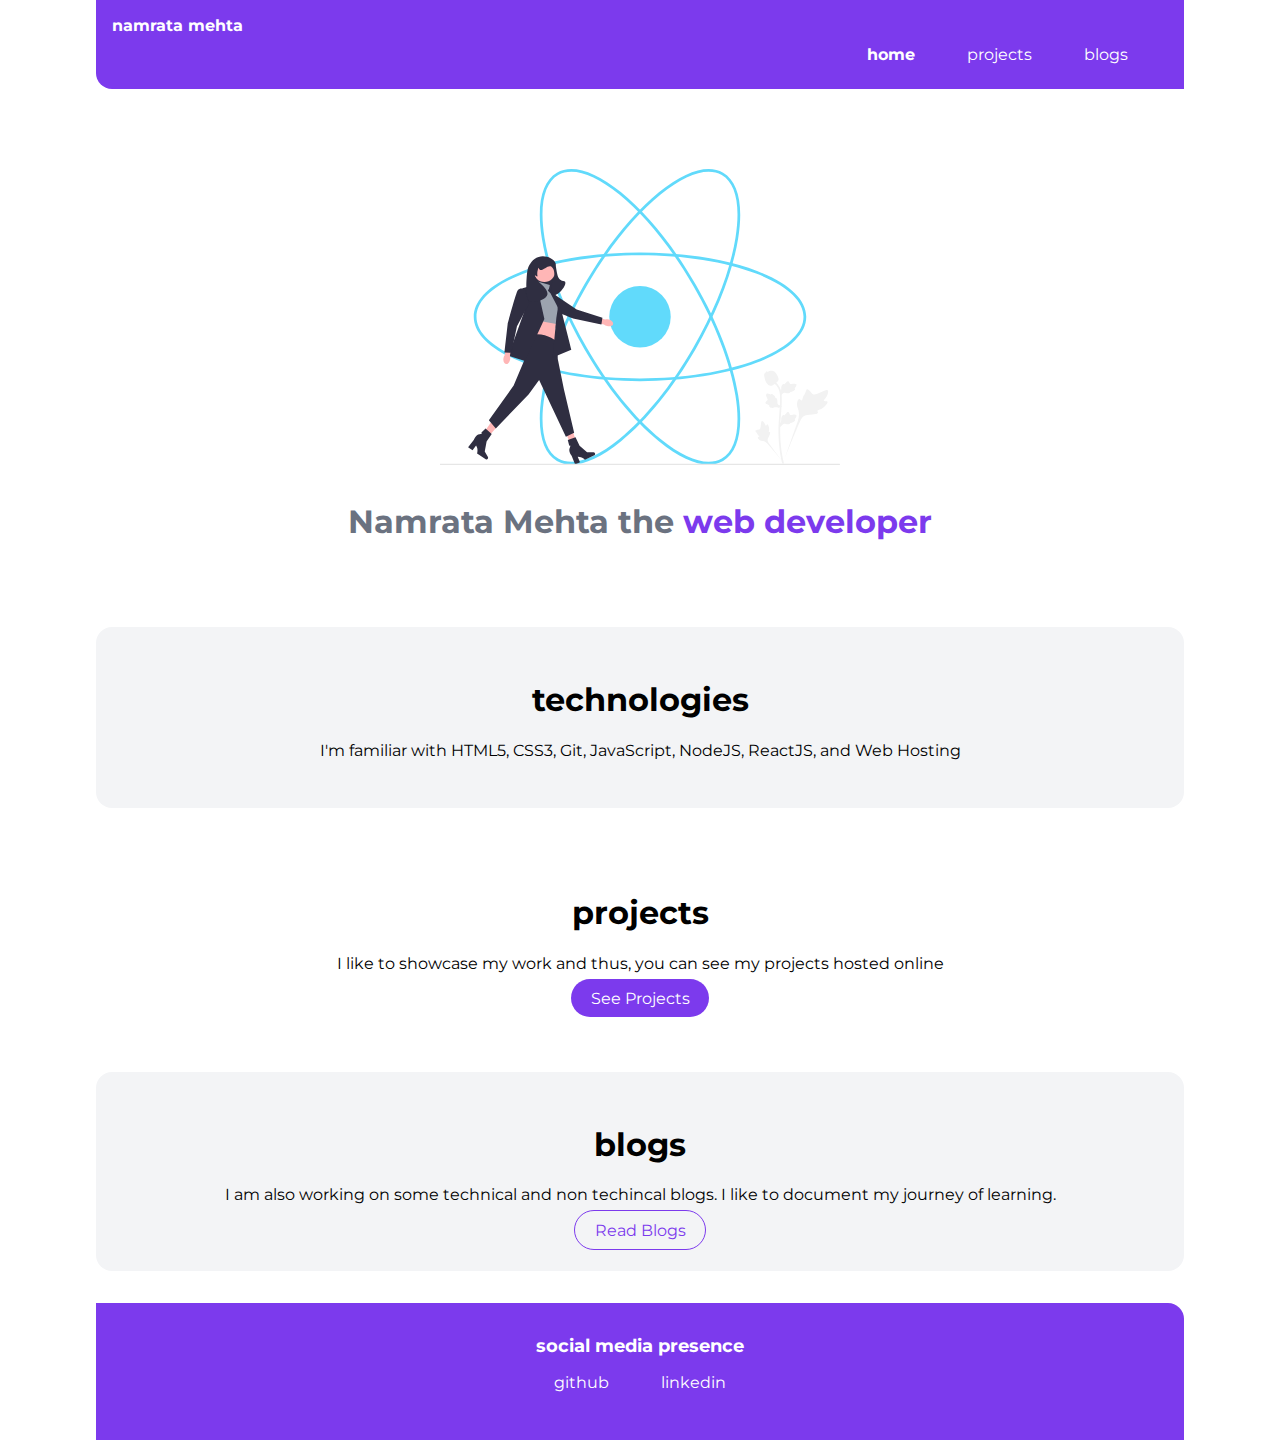
==== commit 52cb6990: "beautified" ====
--- a/index.html
+++ b/index.html
@@ -1,155 +1,93 @@
 <!DOCTYPE html>
 <html lang="en">
+
 <head>
-    <meta charset="UTF-8">
-    <meta http-equiv="X-UA-Compatible" content="IE=edge">
-    <meta name="viewport" content="width=device-width, initial-scale=1.0">
-    <title>Document</title>
+    <meta charset="UTF-8" />
+    <meta name="viewport" content="width=device-width, initial-scale=1.0" />
+    <title>home | namrata</title>
     <link href="styles.css" rel="stylesheet" />
-    <!-- <style>
-        body{
-            color: red;
-        }
-    </style> -->
+</head>
 
-    <!-- third way of doing css:external link -->
-    
-</head>
 <body>
-
-    <!-- <h1 style="color: red;">welcome to namrata mehta's component library</h1> -->
-
-    <h1>welcome to namrata mehta's component library</h1>
-    <P class="para"> i am attending neog camp and i want to make a library 
-        which would make all my projects look good
-    </P>
-    <hr>
-    <h2>@typography</h2>
-    <h1>this is the biggest heading</h1>
-    <h2> this is second biggest heading</h2>
-    <p>normal text</p>
-    <p>this para will have a 
-        <strong>bold</strong>text
-    </p>
-    <small>this is relatively smaller</small>
-
-    <hr>
-    <h2>@container</h2> 
-    <h3>fluid container</h3>
-    <div class="container-fluid"> this is a fluid container no meaning just place holder
-        and goes till the end.
-    </div>
-    <h3>centered container</h3>
-    <div class="container
-    container-center">this is a centered container</div>
-
-   
-    <hr>
-    <h2>@links</h2>
-    <a class="link link-primary"
-    href="/">primary link</a>
+    <!-- NAVIGATION -->
+    <nav class="navigation container">
+        <div class="nav-brand"><a href="/">namrata mehta</a></div>
+        <ul class="list-non-bullet nav-pills">
+            <li class="list-item-inline">
+                <a class="link link-active" href="/">home</a>
+            </li>
+            <li class="list-item-inline">
+                <a class="link" href="/projects.html">projects</a>
+            </li>
+            <li class="list-item-inline">
+                <a class="link" href="/blogs.html">blogs</a>
+            </li>
+        </ul>
+    </nav>
 
 
-    <a class="link link-secondary"
-    href="/">secondary link</a>
-    <hr>
-   
+    <!-- HEADER -->
 
- 
-
-
-   
-    <h2>@list</h2>
-    <div>
-        here is my list
-        <div>item 1</div>
-        <div>item 2</div>
-        <p>this is wrong way to do</p>
-    </div>
-
-
-    <h3>ul(unordered list)</h3>
-    <ul class="list-non-bullet">
-        <li>item one</li>
-        <li>item two</li>
-        <li>item three</li>
-    </ul>
-
-
-    <h3>ordered list</h3>
-    <ol>
-        <li>item one</li>
-        <li>item two</li>
-    </ol>
-
-<hr>
-   
-
-<nav class="navigation container">
-    <div class="nav-brand"><a href="/">namrata mehta </a></div>
-    <ul class="list-non-bullet nav-pills">
-      <li class="list-item-inline">
-        <a class="link link-active" href="/">home</a>
-      </li>
-      <li class="list-item-inline">
-        <a class="link" href="/projects.html">projects</a>
-      </li>
-      <li class="list-item-inline">
-        <a class="link" href="/blogs.html">blogs</a>
-      </li>
-    </ul>
-  </nav>
-    
-    
-    
     <header class="hero">
         <img class="hero-img" src="images/hero.svg" />
         <h1 class="hero-heading">
-          Namrata Mehta the <span class="heading-inverted"> web developer</span>
+            Namrata Mehta the <span class="heading-inverted"> web developer</span>
         </h1>
-      </header>
-    
-    <hr>
-    <h2>@sections</h2>
+    </header>
+
+    <!-- section -->
+
+
+    <section class="section ow">
+        <div class="container container-center">
+            <h1>technologies</h1>
+            <p>
+                I'm familiar with HTML5, CSS3, Git, JavaScript, NodeJS, ReactJS, and
+                Web Hosting
+            </p>
+        </div>
+    </section>
+
     <section class="section">
         <div class="container container-center">
-        <h1>white section</h1>
-        <p>With a radius of 3,959 miles, Earth is the fifth largest planet in our solar system, and it's the only one known for sure to have liquid water on its surface. Earth is also unique in terms of monikers. Every other solar system planet was named for a Greek or Roman deity, but for at least a thousand years, some cultures have described our world using the Germanic word “earth,” which means simply “the ground.”</p>
-    </div>
+            <h1>projects</h1>
+            <p>
+                I like to showcase my work and thus, you can see my projects hosted
+                online
+            </p>
+            <a class="link link-primary" href="/projects.html">See Projects</a>
+        </div>
     </section>
 
     <section class="section ow">
         <div class="container container-center">
-        <h1>off white section</h1>
-        <p>With a radius of 3,959 miles, Earth is the fifth largest planet in our solar system, and it's the only one known for sure to have liquid water on its surface. Earth is also unique in terms of monikers. Every other solar system planet was named for a Greek or Roman deity, but for at least a thousand years, some cultures have described our world using the Germanic word “earth,” which means simply “the ground.”</p>
-    </div>
+            <h1>blogs</h1>
+            <p>
+                I am also working on some technical and non techincal blogs. I like to
+                document my journey of learning.
+            </p>
+            <a class="link link-secondary" href="/blogs.html">Read Blogs</a>
+        </div>
     </section>
-    
-    
-    <h2>footer</h2>
 
 
-    <footer class="footer-header">
-        <div>some small heading</div>
+    <!-- footer -->
+
+    
+    <footer class="footer">
+        <div class="footer-header">social media presence</div>
         <ul class="social-links list-non-bullet">
             <li class="list-item-inline">
-                <a  class="link" href="/">social one</a></li>
+                <a class="link" href="https://github.com/namrata-mehta"> github </a>
+            </li>
             <li class="list-item-inline">
-                <a class="link" href="/">social two</a></li>
-            <li class="list-item-inline">
-                <a class="link" href="/">social three</a></li>
+                <a class="link"
+                    href="https://in.linkedin.com/in/namrata-mehta-26a51718b?trk=people-guest_people_search-card">
+                    linkedin
+                </a>
+            </li>
         </ul>
     </footer>
+</body>
 
-
-
-
-
- 
-
-
-
-
-
-</body>
 </html>--- a/styles.css
+++ b/styles.css
@@ -1,55 +1,76 @@
-@import url('https://fonts.googleapis.com/css2?family=Montserrat:ital,wght@0,700;1,400&display=swap');
-
+@import url("https://fonts.googleapis.com/css2?family=Montserrat:wght@400;700&display=swap");
 
 :root {
-  --primary-color: blue;
-  --off-white: #e2e8f0;
-  
+  --primary-color: #7c3aed;
+  --off-white: #f3f4f6;
+  --dark-gray: #6b7280;
 }
 
 body {
-  font-family: 'Montserrat', sans-serif;
-}
-
-/* container */
+  font-family: "Montserrat", sans-serif;
+  margin: 0px auto;
+  max-width: 85%;
+  width: 100%;
+}
+
+hr {
+  margin: 2rem 0rem;
+}
+
+/** spaces **/
+
+.margin-md {
+  margin: 2rem;
+}
+
+/** container **/
 .container {
-
   padding: 0rem 1rem;
 }
 
 .container-center {
-  max-width: 600px;
+  max-width: 900px;
+  width: 100%;
   margin: auto;
 }
 
-
-/* links */
+/** links **/
 .link {
+  box-sizing: border-box;
   text-decoration: none;
   padding: 0.5rem 1rem;
 }
 
 .link-primary {
+  max-width: 140px;
+  padding: 0.6rem 1.2rem;
   background-color: var(--primary-color);
-  border-radius: 0.5rem;
-  color: blueviolet;
-}
-
-.link {
-  text-decoration: none;
-  padding: 0.5rem 1rem;
-
-}
-
-.links-secondary {
-  background-color: var(--primary-color);
-  border-radius: 0.5rem;
-  color: blueviolet;
-}
+  color: #fff;
+  margin: 1rem auto;
+  border-radius: 2rem;
+}
+
+.link-secondary {
+  max-width: 140px;
+  margin: 1rem;
+  padding: 0.6rem 1.2rem;
+  border-radius: 2rem;
+  border: 1px solid var(--primary-color);
+  color: var(--primary-color);
+}
+
+/** look into BEM naming convention for CSS **/
+
+/** lists **/
 
 .list-non-bullet {
   list-style: none;
-
+  padding-inline-start: 0px;
+}
+
+.list-item-inline {
+  display: inline;
+  padding: 0rem 0.5rem;
 }
 
 /** navigation **/
@@ -83,7 +104,6 @@
   font-weight: bold;
 }
 
-
 /** header **/
 
 .hero {
@@ -92,8 +112,8 @@
 }
 
 .hero .hero-img {
-  max-width: 80%;
-  width: 550px;
+  max-width: 60%;
+  width: 400px;
   display: block;
   margin: auto;
 }
@@ -108,26 +128,84 @@
   color: var(--primary-color);
 }
 
-/* section */
-
-
-.section{
+/** sections **/
+
+.section {
   padding: 2rem;
-}
+  margin: 2rem 0;
+  border-radius: 1rem;
+  text-align: center;
+}
+
 .section h1 {
   text-align: center;
- 
-}
-.ow{
+}
+
+.ow {
   background-color: var(--off-white);
 }
-footer{
-  background-color: var(--off-white);
+
+/** footers **/
+
+.footer {
+  background-color: var(--primary-color);
   padding: 2rem 1rem;
   text-align: center;
-  color: wheat;
+  color: white;
   border-top-right-radius: 1rem;
 }
-.footer.link{
-  color: white;
+
+.footer .link {
+  color: white;
+}
+
+.footer .footer-header {
+  font-weight: bold;
+  font-size: large;
+}
+
+.footer ul {
+  padding-inline-start: 0px;
+}
+
+/** projects **/
+.showcase-list {
+  /* padding: 2rem; */
+  padding: 2rem;
+  border-radius: 1rem;
+  text-align: center;
+  margin: 3rem auto;
+}
+.showcase-list h1 {
+  margin: 0.5rem;
+}
+
+.showcase-list p {
+  padding-bottom: 1rem;
+}
+
+/** blogs **/
+
+.showcase-blog {
+  padding-bottom: 6rem;
+}
+
+@media (max-width: 900px) {
+  body {
+    max-width: 95%;
+    width: 100%;
+  }
+
+  .list-item-inline {
+    display: inline;
+    padding: 0rem;
+  }
+
+  .container-center {
+    width: auto;
+  }
+
+  .link-primary {
+    display: block;
+  }
 }